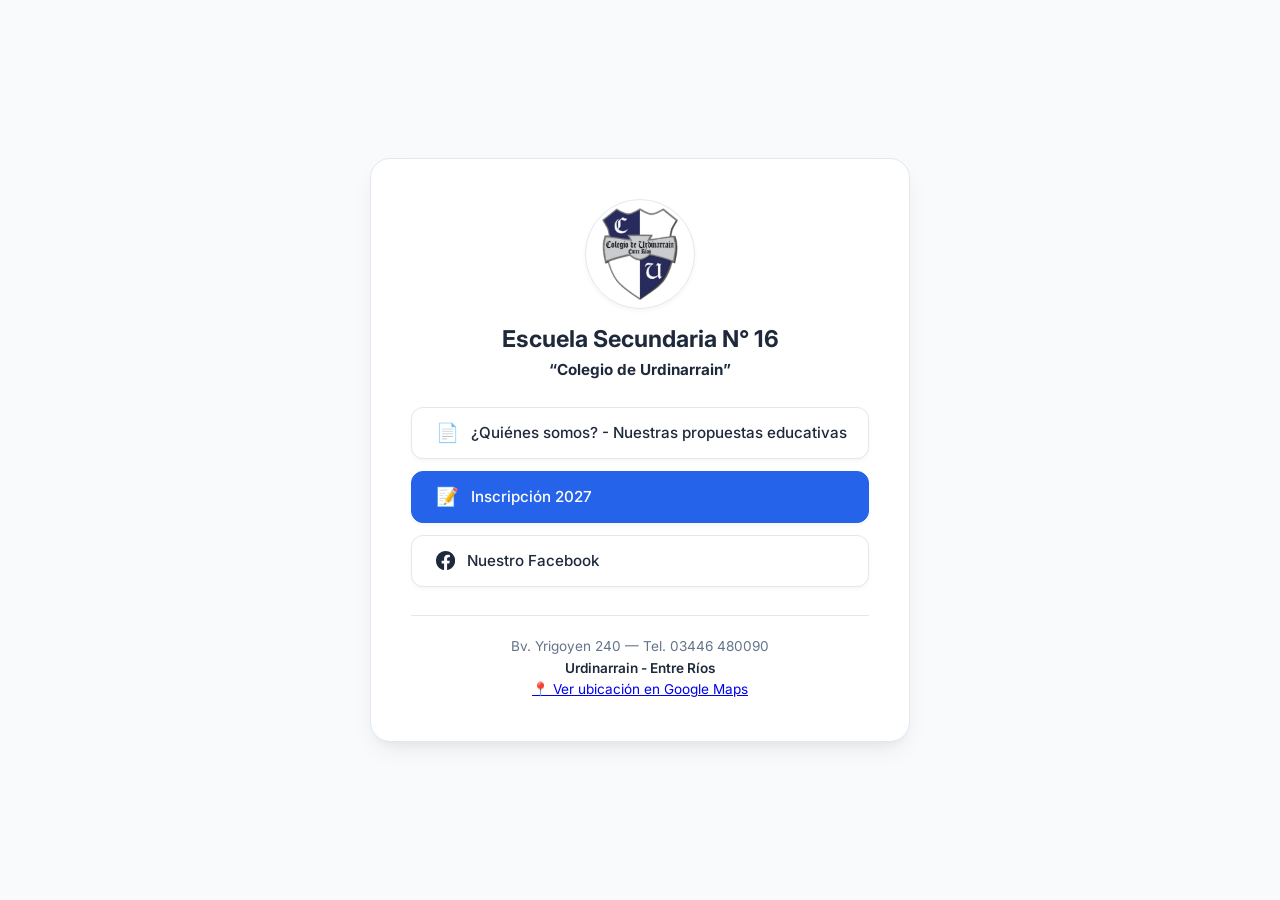
==== index.html @ b9b2cb7e "initial commit" ====
<!DOCTYPE html>
<html lang="es">
<head>
  <meta charset="UTF-8">
  <meta name="viewport" content="width=device-width, initial-scale=1.0">
  <title>Escuela Secundaria N° 16 - Colegio de Urdinarrain</title>
  <link rel="preconnect" href="https://fonts.googleapis.com">
  <link rel="preconnect" href="https://fonts.gstatic.com" crossorigin>
  <link href="https://fonts.googleapis.com/css2?family=Inter:wght@400;500;600;700&display=swap" rel="stylesheet">
  <link rel="stylesheet" href="style.css">
</head>
<body>

  <main class="card-container">
    
    <!-- Encabezado / Perfil -->
    <header class="profile-header">
      <div class="avatar-wrapper">
        <img src="img/logo_colegio.png" alt="Logo Escuela Secundaria N° 16" class="profile-avatar">
      </div>
      <h1 class="school-title">Escuela Secundaria N° 16</h1>
      <p class="school-subtitle"><b>“Colegio de Urdinarrain”</b></p>
    </header>

    <!-- Enlaces Principales -->
    <section class="links-section">
      <a href="https://drive.google.com/file/d/1xaXp0uqOCZvp_0PFbWUwjkg89Wr_0M9N/view?usp=drive_link" target="_blank" rel="noopener noreferrer" class="nav-button">
        <span class="button-icon">📄</span>
        <span class="button-text">¿Quiénes somos? - Nuestras propuestas educativas</span>
      </a>

      <a href="https://drive.google.com/file/d/12qeoig7_RfqxsGyyMNi10mnlHp4EIh0o/view?usp=drive_link" target="_blank" rel="noopener noreferrer" class="nav-button highlight">
        <span class="button-icon">📝</span>
        <span class="button-text">Inscripción 2027</span>
      </a>

      <a href="https://www.facebook.com/escuelan16urdinarrain/?locale=es_LA" target="_blank" rel="noopener noreferrer" class="nav-button">
        <svg class="button-icon-svg" xmlns="http://www.w3.org/2000/svg" viewBox="0 0 24 24" fill="currentColor">
			<path d="M24 12.073c0-6.627-5.373-12-12-12s-12 5.373-12 12c0 5.99 4.388 10.954 10.125 11.854v-8.385H7.078v-3.47h3.047V9.43c0-3.007 1.792-4.669 4.533-4.669 1.312 0 2.686.235 2.686.235v2.953H15.83c-1.491 0-1.956.925-1.956 1.874v2.25h3.328l-.532 3.47h-2.796v8.385C19.612 23.027 24 18.062 24 12.073z"/>
		 </svg>
        <span class="button-text">Nuestro Facebook</span>
      </a>
    </section>

    <!-- Pie de página / Contacto y Ubicación -->
    <footer class="contact-footer">
      <p class="address-text">Bv. Yrigoyen 240 — Tel. 03446 480090</p>
      <p class="location">Urdinarrain - Entre Ríos</p>
      
      <!-- Acceso directo a Google Maps -->
      <a href="https://maps.google.com/?q=Bv.+Yrigoyen+240,+Urdinarrain,+Entre+Ríos" target="_blank" rel="noopener noreferrer" class="map-button">
        <span class="map-icon">📍</span>
        <span>Ver ubicación en Google Maps</span>
      </a>
    </footer>

  </main>

</body>
</html>
---- style.css ----
/* --- Variables Globales --- */
:root {
  --bg-color: #F8FAFC;         /* Gris claro neutro (descansa la vista) */
  --card-bg: #FFFFFF;          /* Blanco limpio para el contenedor */
  --text-primary: #1E293B;     /* Azul/Gris oscuro con excelente contraste */
  --text-secondary: #64748B;   /* Gris medio para textos secundarios */
  
  --primary-color: #2563EB;    /* Azul institucional claro */
  --primary-hover: #1D4ED8;    /* Azul profundo para interacciones */
  
  --border-color: #E2E8F0;     /* Bordes sutiles */
  --shadow-sm: 0 2px 4px rgba(0, 0, 0, 0.04);
  --shadow-md: 0 10px 25px -5px rgba(0, 0, 0, 0.08), 0 8px 10px -6px rgba(0, 0, 0, 0.04);
  
  --radius-lg: 20px;
  --radius-md: 12px;
}

/* --- Reset General --- */
* {
  box-sizing: border-box;
  margin: 0;
  padding: 0;
}

body {
  font-family: 'Inter', system-ui, -apple-system, sans-serif;
  background-color: var(--bg-color);
  color: var(--text-primary);
  display: flex;
  justify-content: center;
  align-items: center;
  min-height: 100vh;
  padding: 16px;
  -webkit-font-smoothing: antialiased;
}

/* --- Tarjeta Contenedora Principal --- */
.card-container {
  background-color: var(--card-bg);
  width: 100%;
  max-width: 480px; /* Ancho cómodo en móviles */
  padding: clamp(24px, 5vw, 40px); /* Padding fluido según pantalla */
  border-radius: var(--radius-lg);
  box-shadow: var(--shadow-md);
  border: 1px solid var(--border-color);
  display: flex;
  flex-direction: column;
  gap: 28px;
  transition: max-width 0.3s ease;
}

/* --- Perfil / Encabezado --- */
.profile-header {
  text-align: center;
  display: flex;
  flex-direction: column;
  align-items: center;
}

.avatar-wrapper {
  width: clamp(85px, 14vw, 110px);   /* Aumentamos levemente el tamaño para mejor visualización */
  height: clamp(85px, 14vw, 110px);  
  border-radius: 50%;
  background-color: #FFFFFF;         /* Fondo blanco para rellenar espacios si el PNG es transparente */
  padding: 8px;                      /* Margen interno para que el logo respire y no toque los bordes */
  overflow: hidden;
  margin-bottom: 16px;
  box-shadow: var(--shadow-sm);
  border: 1px solid var(--border-color);
  display: flex;
  align-items: center;
  justify-content: center;
}

.profile-avatar {
  width: 100%;
  height: 100%;
  object-fit: contain;               /* Escala la imagen proporcionalmente asegurando que NO se corte */
}

.school-title {
  font-size: clamp(1.2rem, 2.5vw, 1.45rem);
  font-weight: 700;
  color: var(--text-primary);
  line-height: 1.25;
  margin-bottom: 6px;
}

.school-subtitle {
  font-size: clamp(0.875rem, 1.8vw, 0.95rem);
  color: var(--text-secondary);
  font-weight: 400;
}

.school-subtitle b {
  color: var(--text-primary);
}

/* --- Lista de Botones/Enlaces --- */
.links-section {
  display: flex;
  flex-direction: column;
  gap: 12px;
}

.nav-button {
  display: flex;
  align-items: center;
  justify-content: center;
  gap: 12px;
  min-height: 52px; /* Tamaño ideal para tocar con el pulgar en móviles */
  padding: 12px 20px;
  background-color: var(--card-bg);
  color: var(--text-primary);
  border: 1px solid var(--border-color);
  border-radius: var(--radius-md);
  text-decoration: none;
  font-weight: 500;
  font-size: clamp(0.9rem, 2vw, 0.95rem);
  box-shadow: var(--shadow-sm);
  transition: all 0.2s cubic-bezier(0.4, 0, 0.2, 1);
}

.nav-button:hover {
  transform: translateY(-2px);
  border-color: var(--primary-color);
  color: var(--primary-color);
  box-shadow: 0 6px 12px rgba(37, 99, 235, 0.1);
}

/* Botón Destacado (Inscripción) */
.nav-button.highlight {
  background-color: var(--primary-color);
  color: #FFFFFF;
  border-color: var(--primary-color);
}

.nav-button.highlight:hover {
  background-color: var(--primary-hover);
  border-color: var(--primary-hover);
  color: #FFFFFF;
}

.button-icon {
  font-size: 1.15rem;
  flex-shrink: 0;
}

.button-text {
  text-align: center;
}

.button-icon-svg {
  width: 1.2rem;
  height: 1.2rem;
  flex-shrink: 0;
  fill: currentColor; /* Hereda el color del texto o hover del botón */
  transition: fill 0.2s ease;
}

/* --- Pie de Página --- */
.contact-footer {
  text-align: center;
  font-size: clamp(0.8rem, 1.5vw, 0.85rem);
  color: var(--text-secondary);
  border-top: 1px solid var(--border-color);
  padding-top: 20px;
  line-height: 1.6;
}

.contact-footer .location {
  font-weight: 600;
  color: var(--text-primary);
}

/* ===================================================
   ADAPTACIÓN PARA PANTALLAS GRANDES (PC / ESCRITORIO)
   =================================================== */
@media (min-width: 768px) {
  .card-container {
    max-width: 540px; /* Se expande suavemente en PC */
  }

  .nav-button {
    justify-content: flex-start; /* Alinea íconos y textos a la izquierda para mejor lectura en PC */
    padding-left: 24px;
  }

  .button-text {
    text-align: left;
  }
}
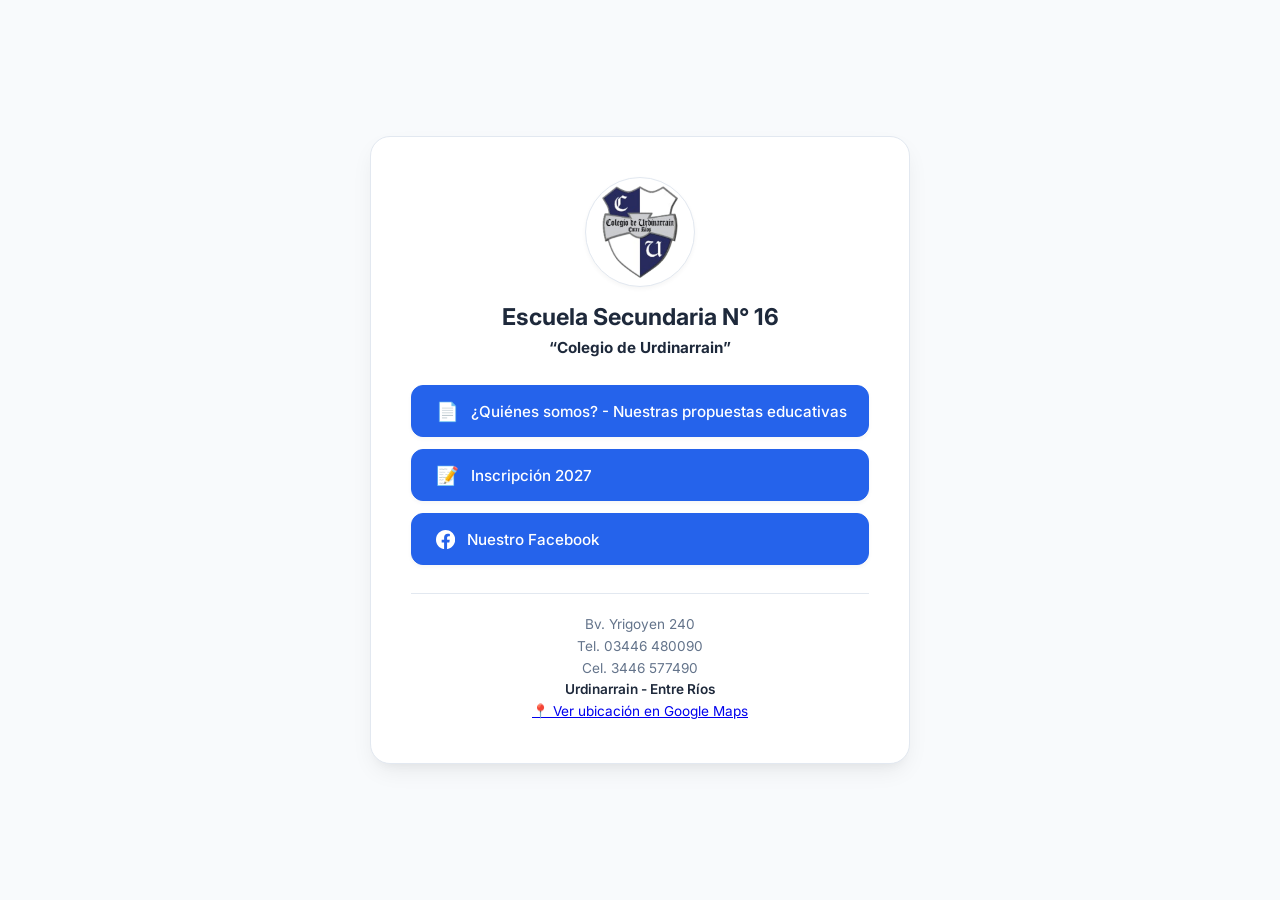
==== commit f93997f3: "change styles" ====
--- a/index.html
+++ b/index.html
@@ -24,17 +24,17 @@
 
     <!-- Enlaces Principales -->
     <section class="links-section">
-      <a href="https://drive.google.com/file/d/1xaXp0uqOCZvp_0PFbWUwjkg89Wr_0M9N/view?usp=drive_link" target="_blank" rel="noopener noreferrer" class="nav-button">
+      <a href="orientaciones.html" rel="noopener noreferrer" rel="noopener noreferrer" class="nav-button highlight">
         <span class="button-icon">📄</span>
         <span class="button-text">¿Quiénes somos? - Nuestras propuestas educativas</span>
       </a>
 
-      <a href="https://drive.google.com/file/d/12qeoig7_RfqxsGyyMNi10mnlHp4EIh0o/view?usp=drive_link" target="_blank" rel="noopener noreferrer" class="nav-button highlight">
+      <a href="https://drive.google.com/file/d/1VFs2S0XR32TiFndsjNE1Ets_UOr_H4B4/view?usp=sharing" target="_blank" rel="noopener noreferrer" class="nav-button highlight">
         <span class="button-icon">📝</span>
         <span class="button-text">Inscripción 2027</span>
       </a>
 
-      <a href="https://www.facebook.com/escuelan16urdinarrain/?locale=es_LA" target="_blank" rel="noopener noreferrer" class="nav-button">
+      <a href="https://www.facebook.com/escuelan16urdinarrain/?locale=es_LA" target="_blank" rel="noopener noreferrer" class="nav-button highlight">
         <svg class="button-icon-svg" xmlns="http://www.w3.org/2000/svg" viewBox="0 0 24 24" fill="currentColor">
 			<path d="M24 12.073c0-6.627-5.373-12-12-12s-12 5.373-12 12c0 5.99 4.388 10.954 10.125 11.854v-8.385H7.078v-3.47h3.047V9.43c0-3.007 1.792-4.669 4.533-4.669 1.312 0 2.686.235 2.686.235v2.953H15.83c-1.491 0-1.956.925-1.956 1.874v2.25h3.328l-.532 3.47h-2.796v8.385C19.612 23.027 24 18.062 24 12.073z"/>
 		 </svg>
@@ -44,7 +44,9 @@
 
     <!-- Pie de página / Contacto y Ubicación -->
     <footer class="contact-footer">
-      <p class="address-text">Bv. Yrigoyen 240 — Tel. 03446 480090</p>
+      <p class="address-text">Bv. Yrigoyen 240</p>
+	  <p>Tel. 03446 480090</p>
+	  <p>Cel. 3446 577490</p>
       <p class="location">Urdinarrain - Entre Ríos</p>
       
       <!-- Acceso directo a Google Maps -->
